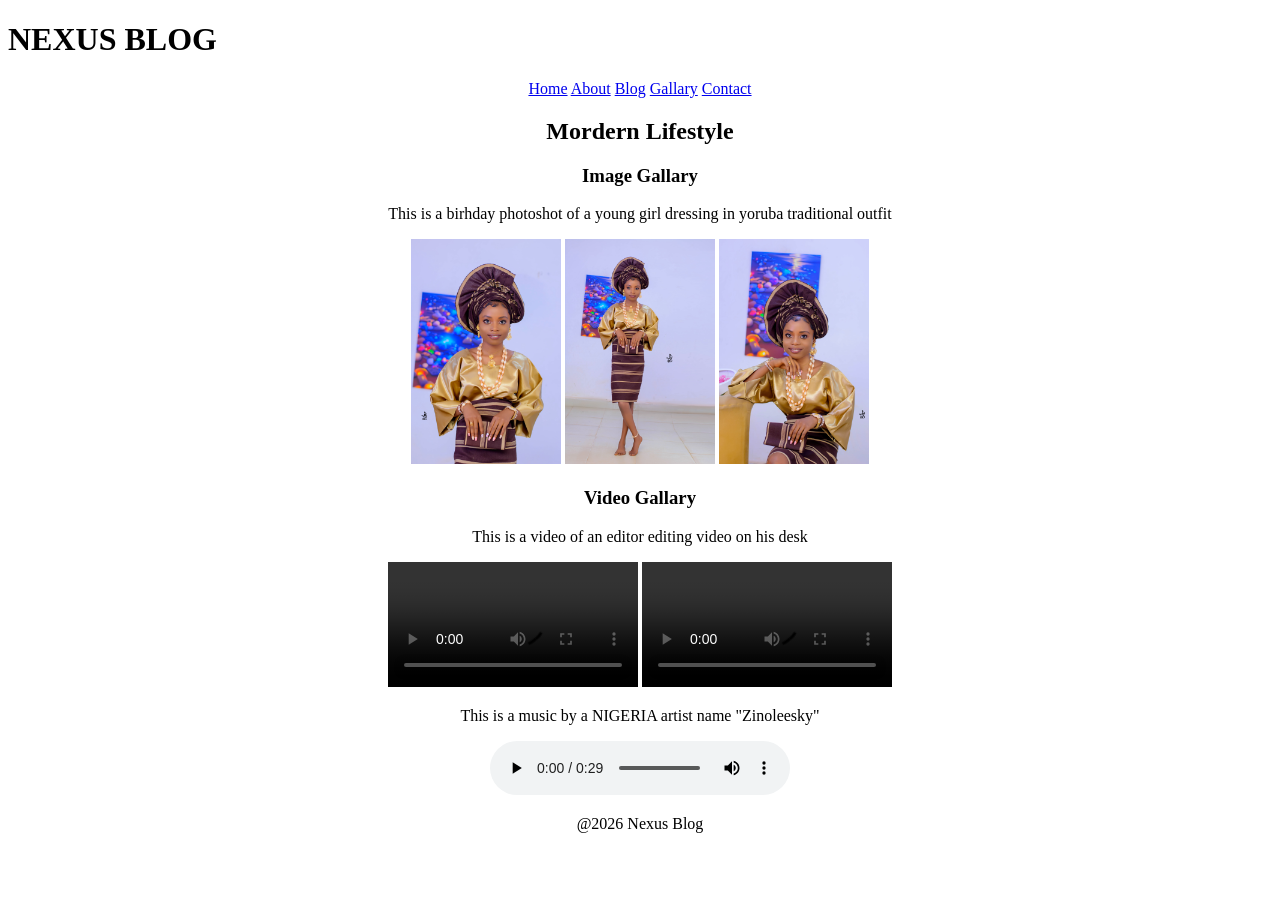
==== index.html @ 32a396f0 "changes" ====
<!DOCTYPE html>
<html lang="en">
<head>
    <meta charset="UTF-8">
    <meta name="viewport" content="width=device-width, initial-scale=1.0">
    <title>Document</title>
</head>
<body style="text-align: center;">
    <header>
        <h1 style="font-family: 'Times New Roman', Times, serif; color: black; text-align: left;">NEXUS BLOG</h1>
    </header>
    <nav>
        <a href="home.html">Home</a>
        <a href="about.html">About</a>
        <a href="blog.html">Blog</a>
        <a href="gallary.html">Gallary</a>
        <a href="contact.html">Contact</a>
    </nav>
    <article>
        <h2>Mordern Lifestyle</h2>
        <div>
            <h3>Image Gallary</h3>
            <p>This is a birhday photoshot of a young girl dressing in yoruba traditional outfit</p>
            <img src="images/image1.jpg" alt="image1" width="150px">
            <img src="images/image2.jpg" alt="image2" width="150px">
            <img src="images/image3.jpg" alt="image3" width="150px">
        </div>
        <div>
            <h3>Video Gallary</h3>
            <p>This is a video of an editor editing video on his desk</p>
            <video src="video/video1.mp4" width="250px" controls></video>
            <video src="video/video2.mp4" width="250px" controls></video>
        </div>
        <div>
            <p>This is a music by a NIGERIA artist name "Zinoleesky"</p>
            <audio src="Audio/Audio1.mp3" controls></audio>
        </div>
    </article>
    <footer>
        <p>@2026 Nexus Blog</p>
    </footer>
</body>
</html>
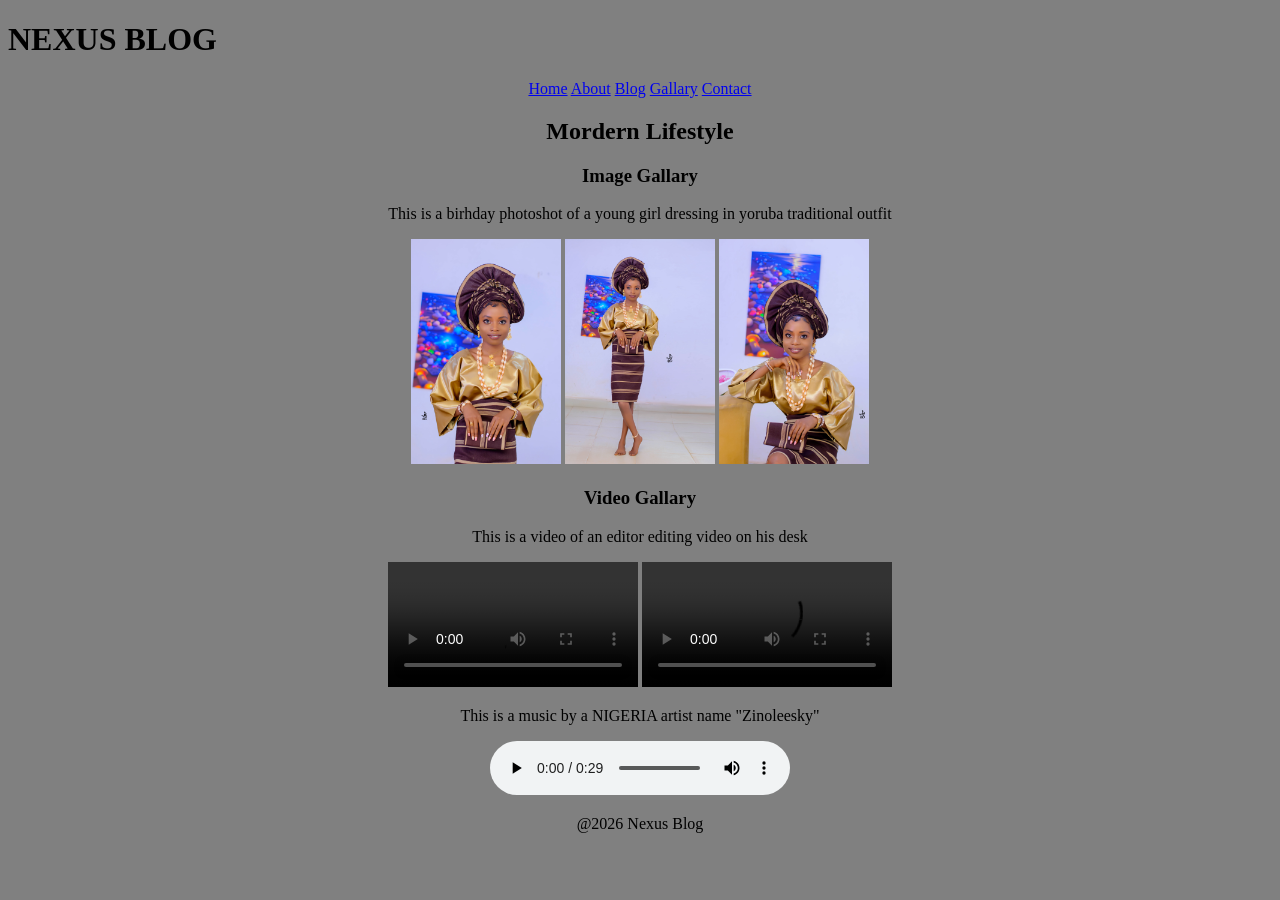
==== commit b7352ea0: "change backgroung color" ====
--- a/index.html
+++ b/index.html
@@ -5,7 +5,7 @@
     <meta name="viewport" content="width=device-width, initial-scale=1.0">
     <title>Document</title>
 </head>
-<body style="text-align: center;">
+<body style="text-align: center; background-color: grey;">
     <header>
         <h1 style="font-family: 'Times New Roman', Times, serif; color: black; text-align: left;">NEXUS BLOG</h1>
     </header>
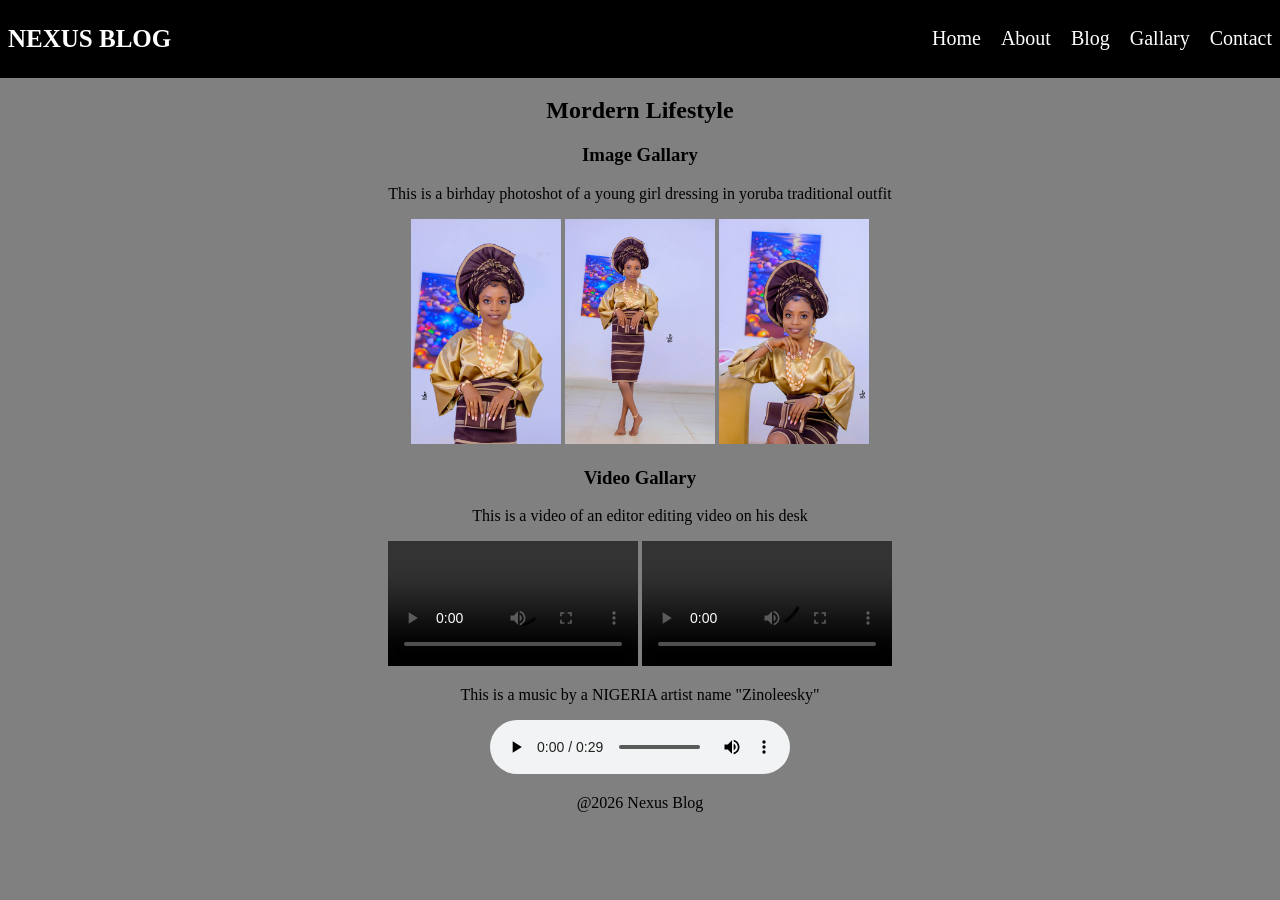
==== commit 7ba04b20: "redesign nav" ====
--- a/index.html
+++ b/index.html
@@ -5,17 +5,19 @@
     <meta name="viewport" content="width=device-width, initial-scale=1.0">
     <title>Document</title>
 </head>
-<body style="text-align: center; background-color: grey;">
-    <header>
-        <h1 style="font-family: 'Times New Roman', Times, serif; color: black; text-align: left;">NEXUS BLOG</h1>
-    </header>
-    <nav>
-        <a href="home.html">Home</a>
-        <a href="about.html">About</a>
-        <a href="blog.html">Blog</a>
-        <a href="gallary.html">Gallary</a>
-        <a href="contact.html">Contact</a>
-    </nav>
+<body style="text-align: center; background-color: grey; margin: 0px; padding: 0px;">
+    <div style="background-color: black; padding: 8px; display: flex; justify-content: space-between; align-items: center;">
+        <header>
+            <h1 style="font-family: 'Times New Roman'; color: white; text-align: left; font-size: 25px;">NEXUS BLOG</h1>
+        </header>
+            <nav style="display: flex; gap: 20px; font-size: 20px;">
+                <a href="home.html" style="text-decoration: none; color: white;">Home</a>
+                <a href="about.html" style="text-decoration: none; color: white;">About</a>
+                <a href="blog.html" style="text-decoration: none; color: white;">Blog</a>
+                <a href="gallary.html" style="text-decoration: none; color: white;">Gallary</a>
+                <a href="contact.html" style="text-decoration: none; color: white;">Contact</a>
+            </nav>
+        </div>  
     <article>
         <h2>Mordern Lifestyle</h2>
         <div>
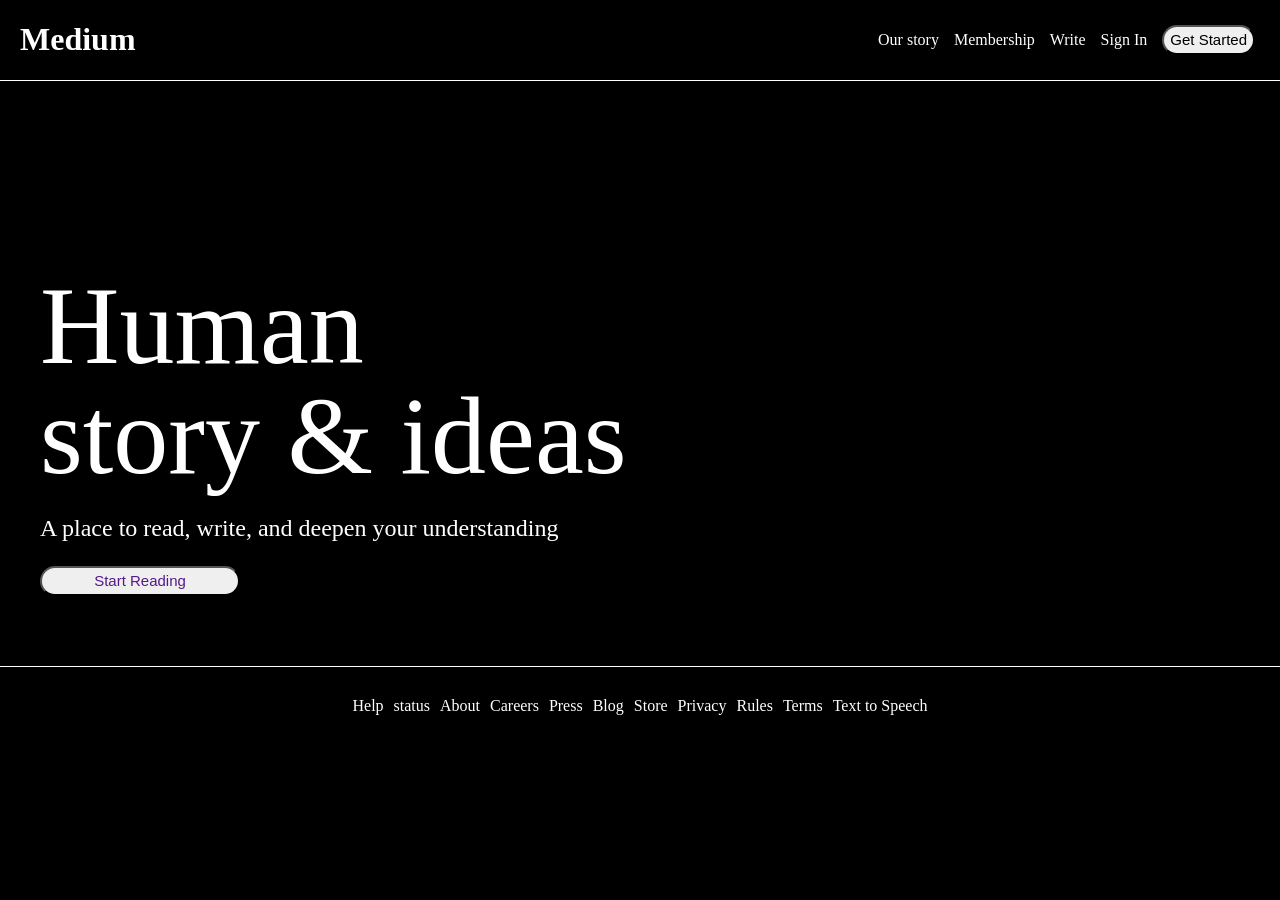
==== commit 80e90d2c: "rebuilt" ====
--- a/index.html
+++ b/index.html
@@ -5,41 +5,38 @@
     <meta name="viewport" content="width=device-width, initial-scale=1.0">
     <title>Document</title>
 </head>
-<body style="text-align: center; background-color: grey; margin: 0px; padding: 0px;">
-    <div style="background-color: black; padding: 8px; display: flex; justify-content: space-between; align-items: center;">
+<body style="padding: 0; margin: 0; background-color: black;">
+    <div style="display: flex; justify-content: space-between; background-color: black; align-items: center; border-bottom: 1px solid white;">
         <header>
-            <h1 style="font-family: 'Times New Roman'; color: white; text-align: left; font-size: 25px;">NEXUS BLOG</h1>
+            <h1 style="color: white; margin-left: 20px;">Medium</h1>
         </header>
-            <nav style="display: flex; gap: 20px; font-size: 20px;">
-                <a href="home.html" style="text-decoration: none; color: white;">Home</a>
-                <a href="about.html" style="text-decoration: none; color: white;">About</a>
-                <a href="blog.html" style="text-decoration: none; color: white;">Blog</a>
-                <a href="gallary.html" style="text-decoration: none; color: white;">Gallary</a>
-                <a href="contact.html" style="text-decoration: none; color: white;">Contact</a>
-            </nav>
-        </div>  
-    <article>
-        <h2>Mordern Lifestyle</h2>
-        <div>
-            <h3>Image Gallary</h3>
-            <p>This is a birhday photoshot of a young girl dressing in yoruba traditional outfit</p>
-            <img src="images/image1.jpg" alt="image1" width="150px">
-            <img src="images/image2.jpg" alt="image2" width="150px">
-            <img src="images/image3.jpg" alt="image3" width="150px">
-        </div>
-        <div>
-            <h3>Video Gallary</h3>
-            <p>This is a video of an editor editing video on his desk</p>
-            <video src="video/video1.mp4" width="250px" controls></video>
-            <video src="video/video2.mp4" width="250px" controls></video>
-        </div>
-        <div>
-            <p>This is a music by a NIGERIA artist name "Zinoleesky"</p>
-            <audio src="Audio/Audio1.mp3" controls></audio>
-        </div>
+        <nav style="font-size: 15; display: flex; justify-content: center; gap: 15px;px; align-items: center; padding-right: 25px;">
+            <a href="" style="text-decoration: none; color: white;">Our story</a>
+            <a href="" style="text-decoration: none; color: white;">Membership</a>
+            <a href="" style="text-decoration: none; color: white;">Write</a>
+            <a href="" style="text-decoration: none; color: white;">Sign In</a>
+            <button style="border-radius: 15px; width: auto; height: 30px"><a href="" style="text-decoration: none; color: black; font-size: 15px;">Get Started</a></button>
+        </nav>
+    </div>
+    <article style="color: white; padding-top: 80px; padding-left: 40px;">
+        <p style="font-size: 110px;  line-height: 1; margin-bottom: 10px;">Human <br> story & ideas</p>
+        <p style="color: white; font-size: x-large; ">A place to read, write, and deepen your understanding</p>
+        <button style="border-radius: 50px; width: 200px; height: 30px;"><a href="" style="text-decoration: none; font-size: 15px;">Start Reading</a></button>
     </article>
-    <footer>
-        <p>@2026 Nexus Blog</p>
-    </footer>
+    <div style="display: flex; justify-content: center; align-items: center; background-color: black; border-top: 1px solid white; margin-top: 70px;">
+        <footer style="display: flex; justify-content: center; align-items: center; margin-top: 30px; gap: 10px;">
+            <a href="" style="text-decoration: none; color: white;">Help</a>
+            <a href="" style="text-decoration: none; color: white;">status</a>
+            <a href="" style="text-decoration: none; color: white;">About</a>
+            <a href="" style="text-decoration: none; color: white;">Careers</a>
+            <a href="" style="text-decoration: none; color: white;">Press</a>
+            <a href="" style="text-decoration: none; color: white;">Blog</a>
+            <a href="" style="text-decoration: none; color: white;">Store</a>
+            <a href="" style="text-decoration: none; color: white;">Privacy</a>
+            <a href="" style="text-decoration: none; color: white;">Rules</a>
+            <a href="" style="text-decoration: none; color: white;">Terms</a>
+            <a href="" style="text-decoration: none; color: white;">Text to Speech</a>
+        </footer>
+    </div>
 </body>
 </html>
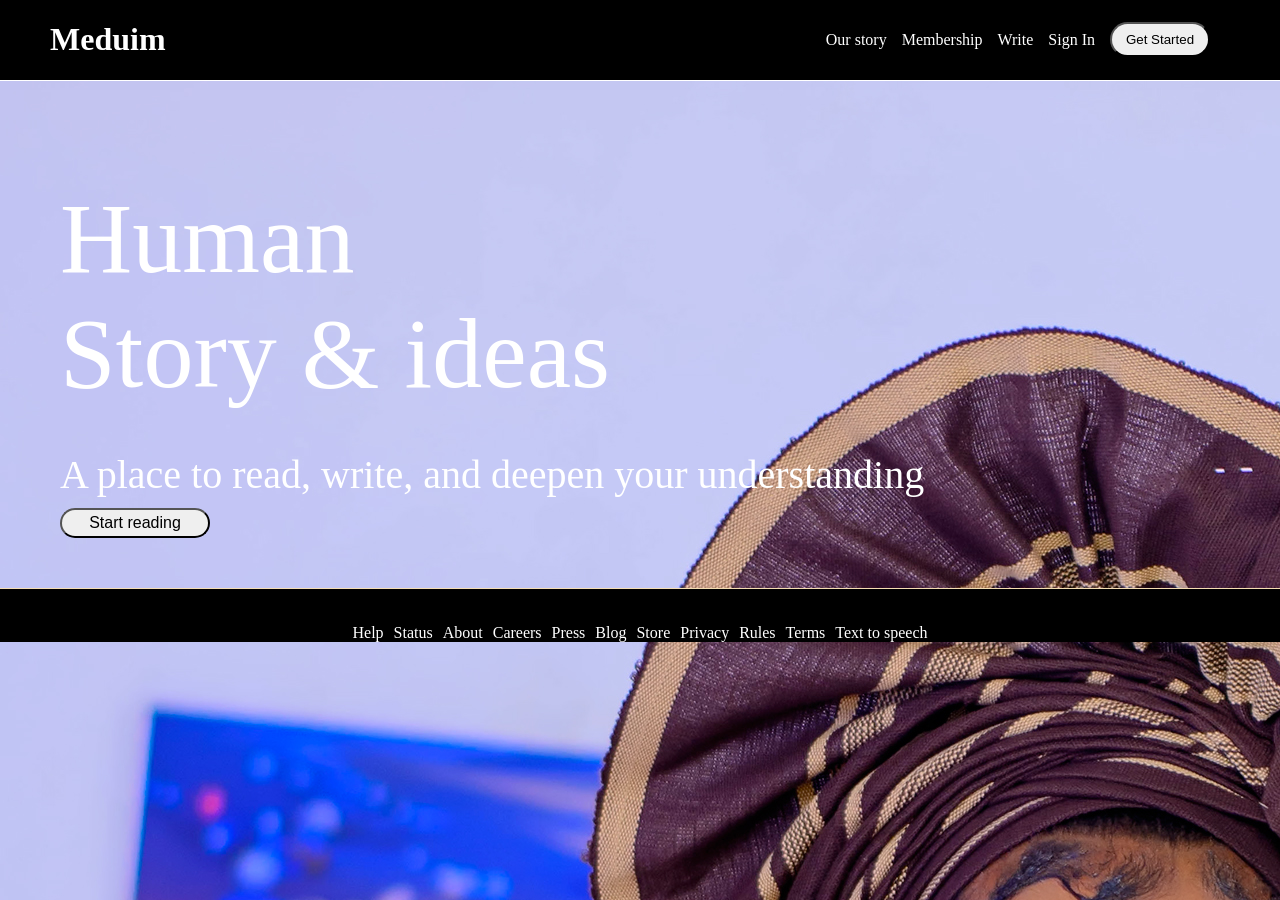
==== commit 39f7ce7d: "updates" ====
--- a/index.html
+++ b/index.html
@@ -3,40 +3,39 @@
 <head>
     <meta charset="UTF-8">
     <meta name="viewport" content="width=device-width, initial-scale=1.0">
-    <title>Document</title>
+    <title>Meduim</title>
+    <link rel="stylesheet" href="style.css">
 </head>
-<body style="padding: 0; margin: 0; background-color: black;">
-    <div style="display: flex; justify-content: space-between; background-color: black; align-items: center; border-bottom: 1px solid white;">
+<body>
+    <div class="d1">
         <header>
-            <h1 style="color: white; margin-left: 20px;">Medium</h1>
+            <h1 class="m">Meduim</h1>
         </header>
-        <nav style="font-size: 15; display: flex; justify-content: center; gap: 15px;px; align-items: center; padding-right: 25px;">
-            <a href="" style="text-decoration: none; color: white;">Our story</a>
-            <a href="" style="text-decoration: none; color: white;">Membership</a>
-            <a href="" style="text-decoration: none; color: white;">Write</a>
-            <a href="" style="text-decoration: none; color: white;">Sign In</a>
-            <button style="border-radius: 15px; width: auto; height: 30px"><a href="" style="text-decoration: none; color: black; font-size: 15px;">Get Started</a></button>
+        <nav class="nav">
+            <a href="" class="btn1">Our story</a>
+            <a href="" class="btn1">Membership</a>
+            <a href="" class="btn1">Write</a>
+            <a href="" class="btn1">Sign In</a>
+            <button class="only"><a href="" class="btn11">Get Started</a></button>
         </nav>
     </div>
-    <article style="color: white; padding-top: 80px; padding-left: 40px;">
-        <p style="font-size: 110px;  line-height: 1; margin-bottom: 10px;">Human <br> story & ideas</p>
-        <p style="color: white; font-size: x-large; ">A place to read, write, and deepen your understanding</p>
-        <button style="border-radius: 50px; width: 200px; height: 30px;"><a href="" style="text-decoration: none; font-size: 15px;">Start Reading</a></button>
+    <article>
+        <p class="p1">Human <br> Story & ideas</p>
+        <p class="p2">A place to read, write, and deepen your understanding</p>
+        <button class="only1"><a href="" class="txt">Start reading</a></button>
     </article>
-    <div style="display: flex; justify-content: center; align-items: center; background-color: black; border-top: 1px solid white; margin-top: 70px;">
-        <footer style="display: flex; justify-content: center; align-items: center; margin-top: 30px; gap: 10px;">
-            <a href="" style="text-decoration: none; color: white;">Help</a>
-            <a href="" style="text-decoration: none; color: white;">status</a>
-            <a href="" style="text-decoration: none; color: white;">About</a>
-            <a href="" style="text-decoration: none; color: white;">Careers</a>
-            <a href="" style="text-decoration: none; color: white;">Press</a>
-            <a href="" style="text-decoration: none; color: white;">Blog</a>
-            <a href="" style="text-decoration: none; color: white;">Store</a>
-            <a href="" style="text-decoration: none; color: white;">Privacy</a>
-            <a href="" style="text-decoration: none; color: white;">Rules</a>
-            <a href="" style="text-decoration: none; color: white;">Terms</a>
-            <a href="" style="text-decoration: none; color: white;">Text to Speech</a>
-        </footer>
-    </div>
+    <footer>
+        <a href="" class="btn2">Help</a>
+        <a href="" class="btn2">Status</a>
+        <a href="" class="btn2">About</a>
+        <a href="" class="btn2">Careers</a>
+        <a href="" class="btn2">Press</a>
+        <a href="" class="btn2">Blog</a>
+        <a href="" class="btn2">Store</a>
+        <a href="" class="btn2">Privacy</a>
+        <a href="" class="btn2">Rules</a>
+        <a href="" class="btn2">Terms</a>
+        <a href="" class="btn2">Text to speech</a>
+    </footer>
 </body>
 </html>
--- a/style.css
+++ b/style.css
@@ -0,0 +1,80 @@
+body{
+    padding: 0px;
+    margin: 0px;
+    background-image: url(images/image1.jpg);
+}
+.d1 {
+    display: flex;
+    justify-content: space-between;
+    align-items: center;
+    background-color: black;
+    border-bottom: 1px solid white;
+    position: sticky;
+    top: 0;
+    z-index: 1000;
+    
+}
+.m {
+    color: white;
+    padding-left: 50px;
+    font-family: 'Times New Roman';
+}
+.btn1 {
+    text-decoration: none;
+    color: white;
+    padding-right: 15px;
+}
+.btn11 {
+    text-decoration: none;
+    color: black;
+}
+.only {
+    border-radius: 50px;
+    height: 35px;
+    width: 100px;
+}
+.nav {
+    display: flex;
+    justify-content: center;
+    align-items: center;
+    padding-right: 70px;
+}
+article{
+    padding-left: 60px;
+    padding-bottom: 50px;
+}
+.p1 {
+    color: white;
+    font-size: 100px;
+    margin-bottom: 10px;
+}
+.p2 {
+    color: white;
+    font-size: 40px;
+    margin-bottom: 10px;
+}
+footer {
+    display: flex;
+    justify-content: center;
+    align-items: center;
+    background-color: black;
+    border-top: 1px solid wheat;
+    gap: 10px;
+    margin-bottom: 0px;
+}
+.btn2 {
+    text-decoration: none;
+    color: white;
+    padding-top: 35px;
+}
+.only1 {
+    border-radius: 50px;
+    height: 30px;
+    width: 150px;
+}
+.txt {
+    text-decoration: none;
+    color: black;
+    font-size: 16px;
+    margin-top: 10px;
+}
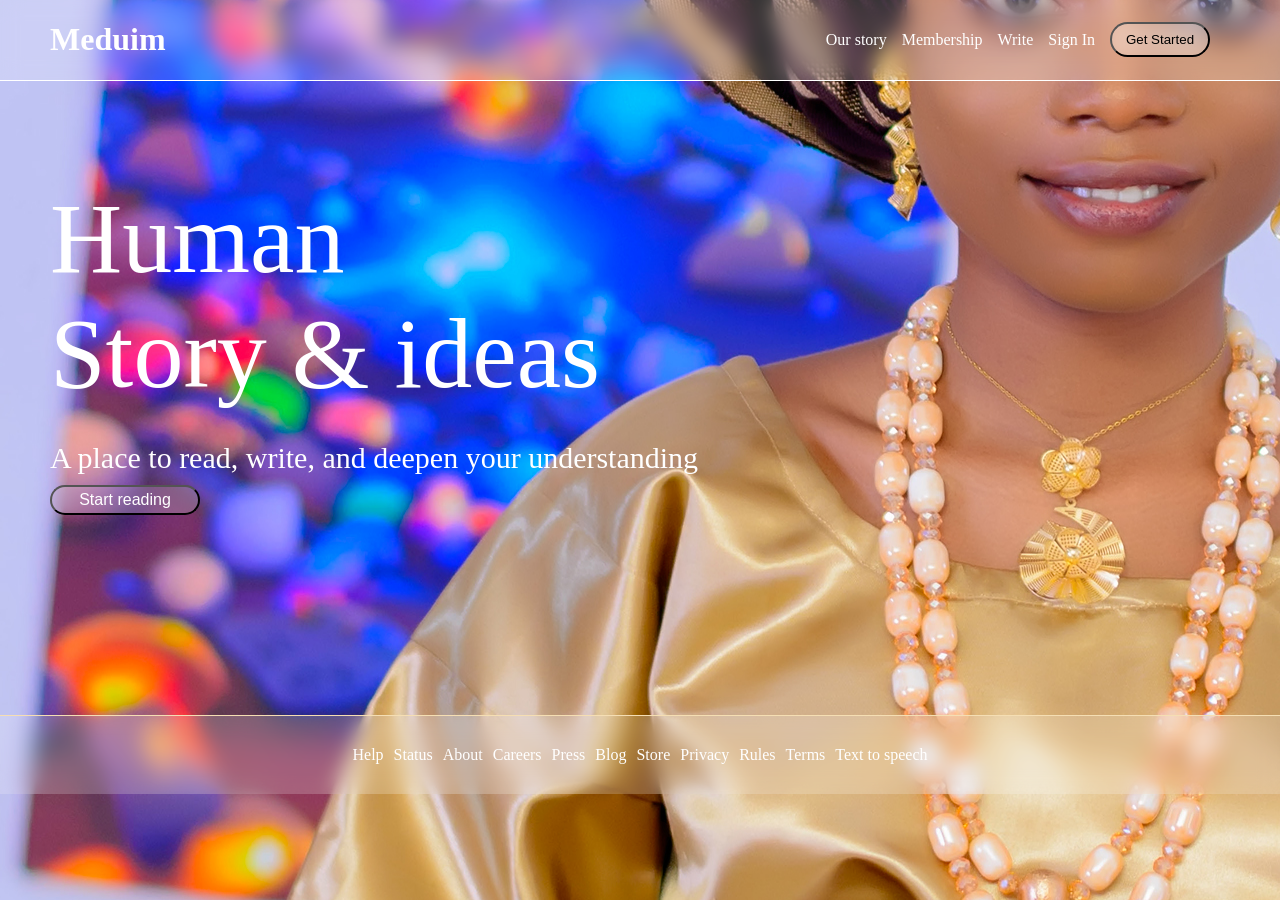
==== commit 8ea042e0: "Delete videos in the repo and make the nav and footer transparent" ====
--- a/index.html
+++ b/index.html
@@ -24,7 +24,7 @@
         <p class="p2">A place to read, write, and deepen your understanding</p>
         <button class="only1"><a href="" class="txt">Start reading</a></button>
     </article>
-    <footer>
+    <footer >
         <a href="" class="btn2">Help</a>
         <a href="" class="btn2">Status</a>
         <a href="" class="btn2">About</a>
--- a/style.css
+++ b/style.css
@@ -1,13 +1,16 @@
 body{
+    background-image: url(images/image1.jpg);
+    background-size: auto;
+    background-position: left;
     padding: 0px;
     margin: 0px;
-    background-image: url(images/image1.jpg);
 }
 .d1 {
     display: flex;
     justify-content: space-between;
     align-items: center;
-    background-color: black;
+    background-color: rgba(255, 255, 255, 0.2);
+    backdrop-filter: blur(10px);
     border-bottom: 1px solid white;
     position: sticky;
     top: 0;
@@ -29,6 +32,8 @@
     color: black;
 }
 .only {
+    background-color: rgba(255, 255, 255, 0.2);
+    backdrop-filter: blur(10px);
     border-radius: 50px;
     height: 35px;
     width: 100px;
@@ -40,41 +45,45 @@
     padding-right: 70px;
 }
 article{
-    padding-left: 60px;
-    padding-bottom: 50px;
+    padding-left: 50px;
+    padding-bottom: 200px;
+    padding-top: 100px;
 }
 .p1 {
     color: white;
     font-size: 100px;
     margin-bottom: 10px;
+    margin-top: 0px;
 }
 .p2 {
     color: white;
-    font-size: 40px;
+    font-size: 30px;
     margin-bottom: 10px;
 }
 footer {
     display: flex;
     justify-content: center;
-    align-items: center;
-    background-color: black;
+    padding-top: 30px;
+    background-color: rgba(255, 255, 255, 0.2);
+    backdrop-filter: blur(10px);
     border-top: 1px solid wheat;
     gap: 10px;
-    margin-bottom: 0px;
 }
 .btn2 {
     text-decoration: none;
     color: white;
-    padding-top: 35px;
+    padding-bottom: 30px;
+    margin: 0px;
 }
 .only1 {
+    background-color: rgba(255, 255, 255, 0.2);
+    backdrop-filter: blur(10px);
     border-radius: 50px;
     height: 30px;
     width: 150px;
 }
 .txt {
     text-decoration: none;
-    color: black;
+    color: white;
     font-size: 16px;
-    margin-top: 10px;
-}+}
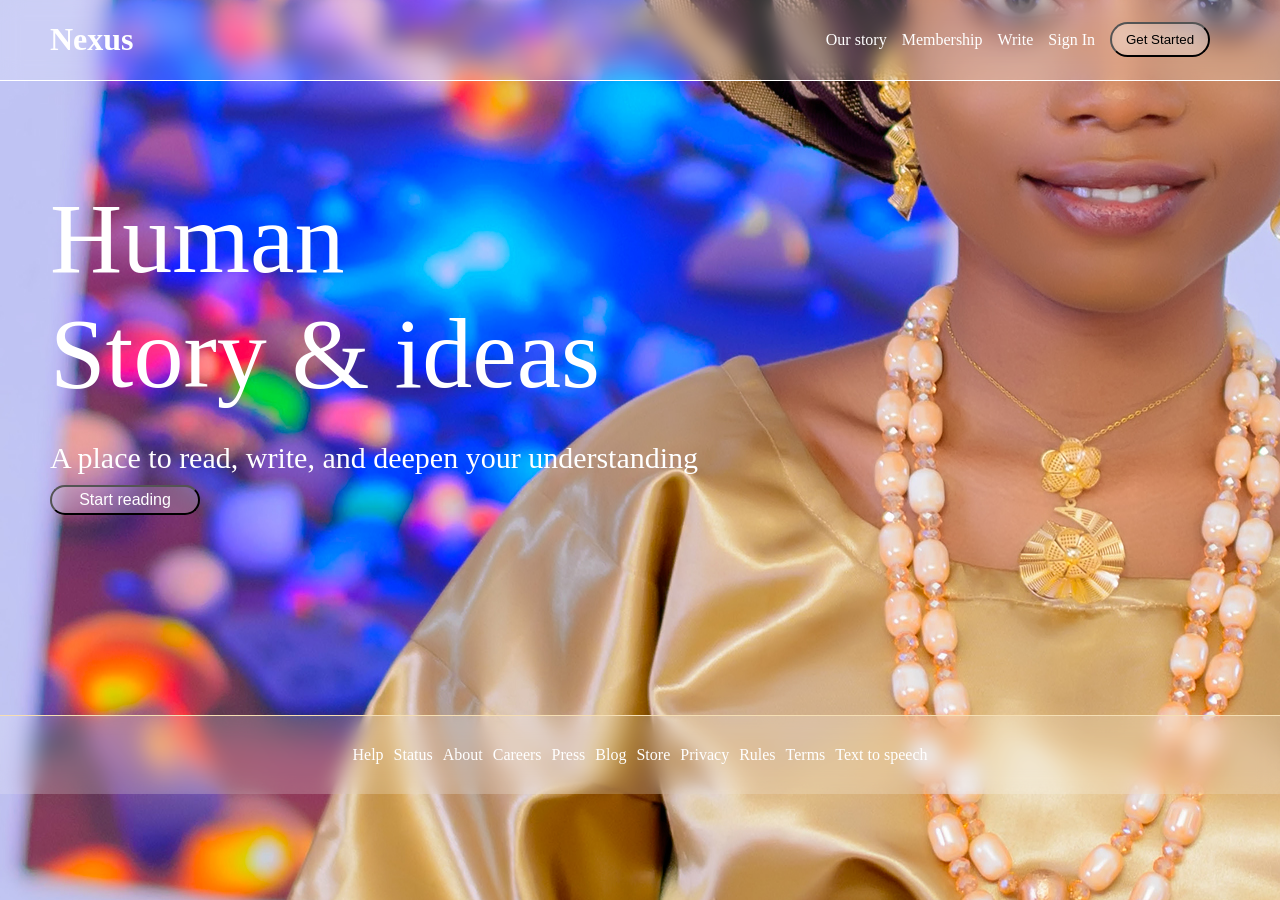
==== commit cef55c91: "Change name from medium to nexus" ====
--- a/index.html
+++ b/index.html
@@ -3,13 +3,13 @@
 <head>
     <meta charset="UTF-8">
     <meta name="viewport" content="width=device-width, initial-scale=1.0">
-    <title>Meduim</title>
+    <title>Nexus</title>
     <link rel="stylesheet" href="style.css">
 </head>
 <body>
     <div class="d1">
         <header>
-            <h1 class="m">Meduim</h1>
+            <h1 class="m">Nexus</h1>
         </header>
         <nav class="nav">
             <a href="" class="btn1">Our story</a>
